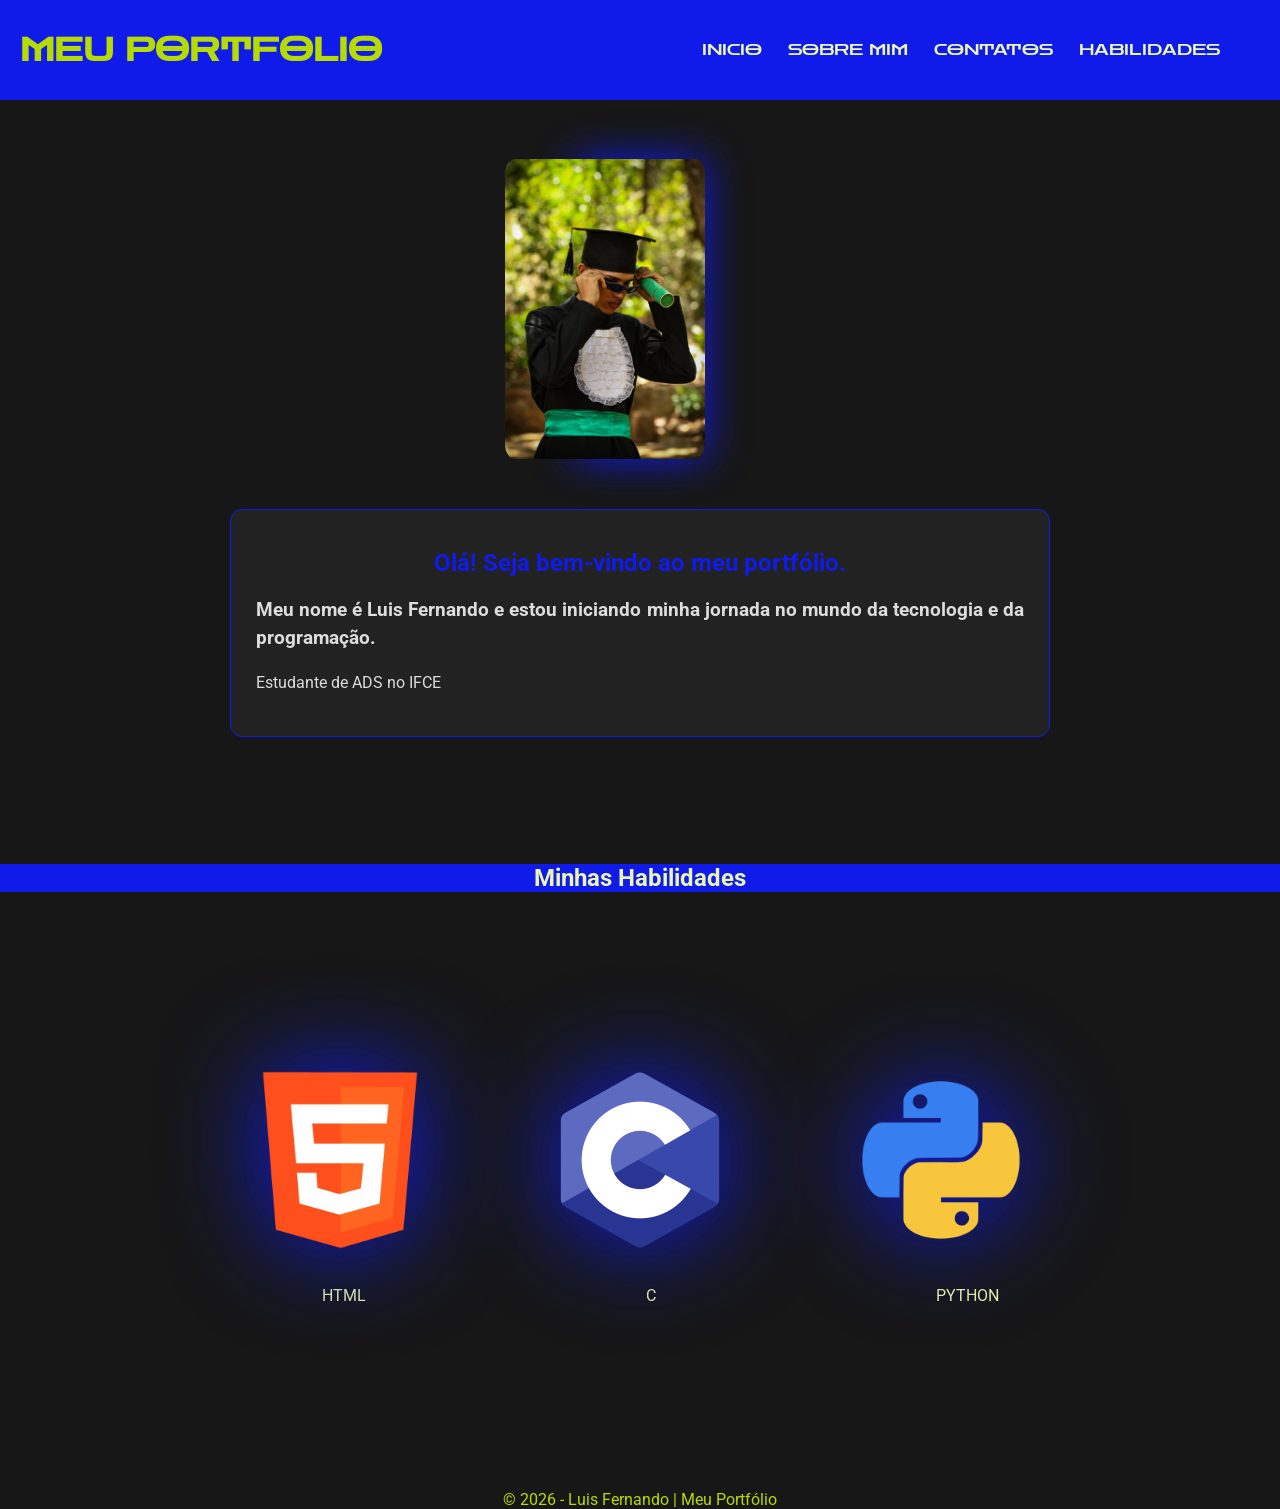
==== index.html @ d24978ae "Add files via upload" ====
<!DOCTYPE html>
<html lang="pt-br">
<head>
    <meta charset="UTF-8">
    <meta name="viewport" content="width=device-width, initial-scale=M">
    <link rel="stylesheet" href="style/style.css">
    <link rel="preconnect" href="https://fonts.googleapis.com">
<link rel="preconnect" href="https://fonts.gstatic.com" crossorigin>
<link href="https://fonts.googleapis.com/css2?family=Anta&family=Inter:ital,opsz,wght@0,14..32,100..900;1,14..32,100..900&family=Roboto:ital,wght@0,100..900;1,100..900&family=Zen+Dots&display=swap" rel="stylesheet">
    <title>MEU PORTFOLIO</title>
</head>
<body>



<header><!--Cabeçalho principal do site -->
    <H1>MEU PORTFOLIO</H1>
    <nav class="menu"><!--navegação-->
        <ul>
            <!--TAG a: serve para criar links-->
            <li><a href="index.html">INICIO</a></li>
            <li><a href="sobremim.html">SOBRE MIM</a></li>
            <li><a href="contatos.html">CONTATOS</a></li>
            <li><a href="#habilidades">HABILIDADES</a></li>
        </ul>
    </nav>
</header>
<br>
<span class="imagem">
    <img src="/img/eu.jpeg" style="width: 200px; height: auto; border-radius: 5%;" alt="Minha imagem">
</span>

<div class="conteudo">

<main><!--Conteúdo principal da página-->
    <section>
<br>
        <h2>Olá! Seja bem-vindo ao meu portfólio.</h2>
        <h3 class="inicio">Meu nome é Luis Fernando e estou iniciando
        minha jornada no mundo da tecnologia e da
        programação.</h3>


        <p class="inicio"> Estudante de ADS no IFCE</p>

    </section>
</main>

</div>
<br>
<br>
<br>

<main>
    <section id="habilidades"><!--id serve...-->
        <h2 class="titulo">
            <span>Minhas Habilidades</span>
        </h2>
        <br>
<div class="habilidades">
        <img src="img/logo-html-5-512.webp" style="width: 200px; height: auto;" alt="HTML">

        <img src="img/pngwing.com.png" style="width: 200px; height: auto;" alt="C">

        <img src="img/pngwing.com (1).png" style="width: 200px; height: auto;" alt="PYTHON">
</div>
    </section>
</main>

<div class="Nicons">

<ul style="list-style-type: none;">
    <li>
        HTML
    </li>  

</ul>

<ul style="list-style-type: none;">
    <li>
        C
    </li>
</ul>

<ul style="list-style-type: none;">
    <li>
        PYTHON
    </li>
</ul>

</div>




<br>


<footer>

    <span>© 2026 - Luis Fernando | Meu Portfólio</span>

</footer>



    
</body>
</html>
---- style/style.css ----
html, body{
background-color: #171717;
margin: 0;
padding: 0;
font-family:Roboto, sans-serif
}

header{
background-color: #101BEA;
height: 100px;
position: relative;
font-family: "Zen Dots", sans-serif;
}

header h1{
color:#B6DB00 ;
position: absolute;
top: 10px;
left: 20px;
}

header a{
color: #EAF6AD;
cursor: pointer;
text-decoration: none
}

header a:hover{
color: #B6DB00 ;
transform: scale(1.05);
}

.menu ul{
list-style: none;
}

.menu li{
display: inline;
padding: 10px;
}

.menu{
position: absolute;
right: 50px;
bottom: 25px;
}

.imagem{
display: flex;
justify-content:right;
margin-inline: 575px;
margin-top: 40px;
border-radius:  6%;
box-shadow: 0 0px 40px #101BEA ;
}
.conteudo{
background-color: #222;
padding: 0 25px 25px 25px;
margin: 50px auto;
width: 60%;
border-radius: 12px;
border: 1px solid #101BEA;
}

.conteudo h2{
    color: #101BEA;
    margin-bottom: 15px;
text-align: center;
}

.conteudo h3, p{
color: #ddd;
text-align:justify;
line-height: 1.5;
}

.titulo span{
display: flex;
justify-content: center;
color: #EAF6AD;
background-color: #101BEA;
}


.habilidades {
display: flex;
justify-content: center;
align-items: center;
margin-top: 30px;
padding: 10px;
gap: 100px;
}

.habilidades img{
    margin-top: 90px;
border-radius:  15%;
filter:drop-shadow( 0px 0px 50px #101BEA )
}


.Nicons{
color: #EAF6AD;
display: flex;
justify-content: center;
align-items: center;
list-style-type: none;
gap: 240px;
}

footer{
    color: #B6DB00;
    margin-top: 150px;
    display: flex;
justify-content: center;

}


/*Pagina contatos*/

.tabela{
display: flex;
justify-content: center;
padding: 40px;
margin-top: 40px;
color: #101BEA;
}

.tabela th{
background-color: #EAF6AD;
padding: 10px;

}

.tabela td{
color: #EAF6AD;
padding: 5px;
}




.contato{
display:flex;
flex-direction: column;
background-color: #222;
padding: 20px 10px 20px 10px;
margin:auto;
width: 50%;
border-radius: 10px;
border: 1px solid #101BEA;
color: #101BEA;

}
h2, h3{
color: #101BEA;
text-align: center;

}

button{
background-color: #101BEA;
border: 0px;
color: #EAF6AD;
cursor: pointer;
transition: .2s;

}
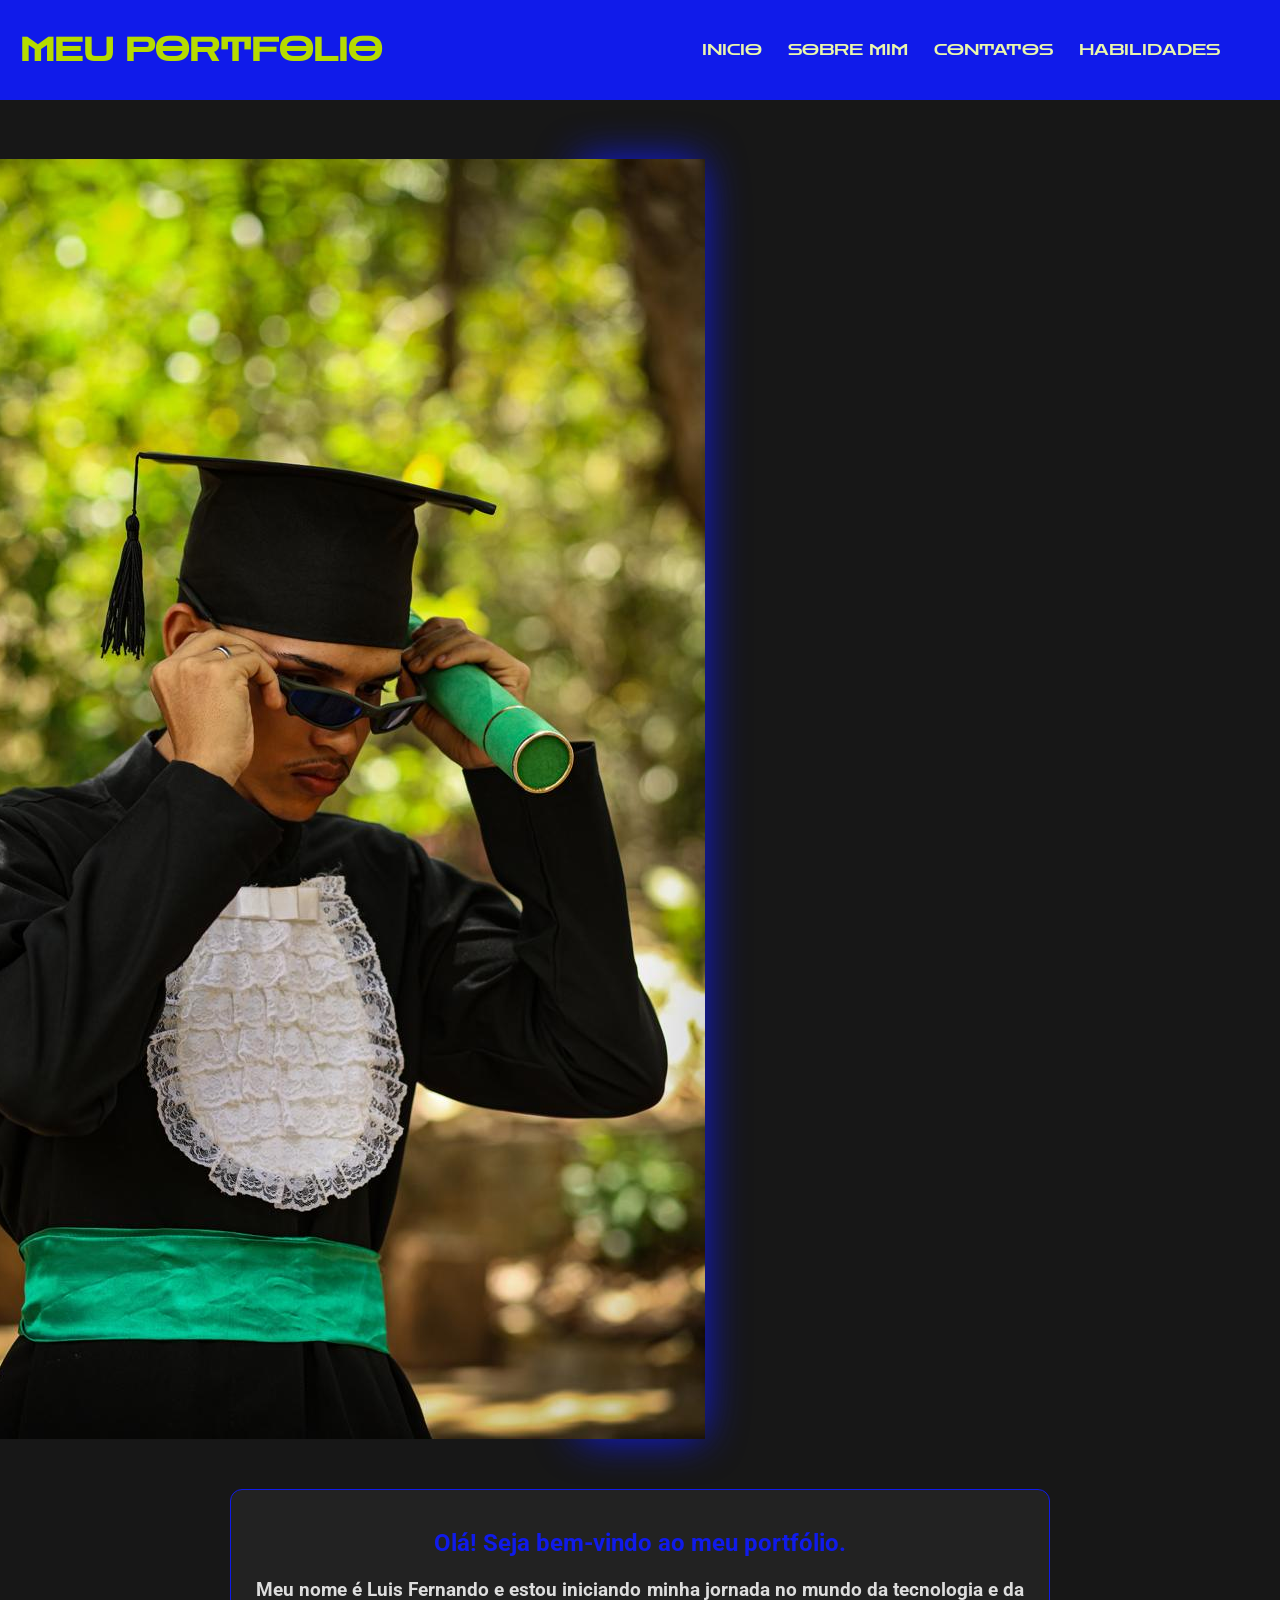
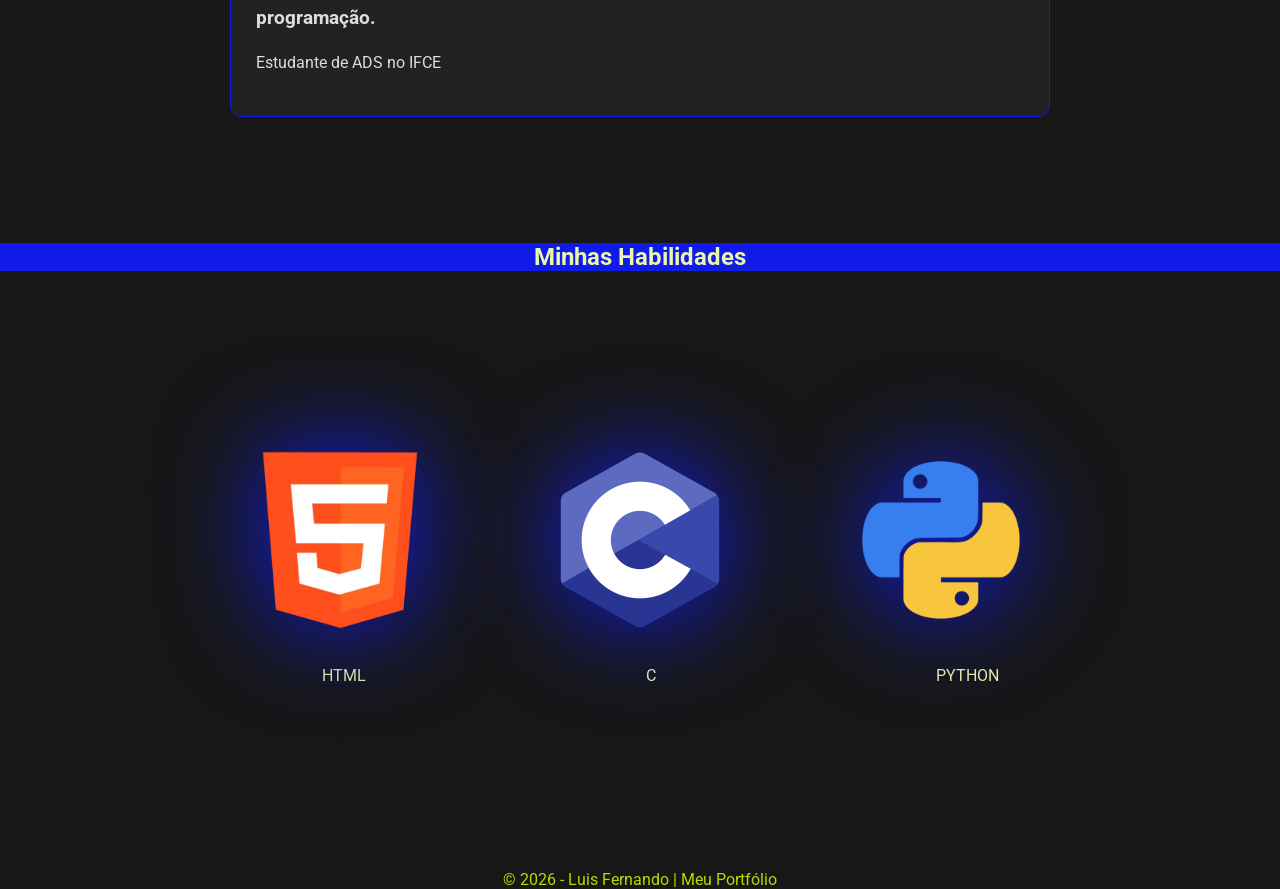
==== commit ac32c312: "Update index.html" ====
--- a/index.html
+++ b/index.html
@@ -27,25 +27,23 @@
 </header>
 <br>
 <span class="imagem">
-    <img src="/img/eu.jpeg" style="width: 200px; height: auto; border-radius: 5%;" alt="Minha imagem">
+    <img src="/img/eu.jpeg" alt="Minha imagem">
 </span>
 
 <div class="conteudo">
-
 <main><!--Conteúdo principal da página-->
     <section>
 <br>
         <h2>Olá! Seja bem-vindo ao meu portfólio.</h2>
-        <h3 class="inicio">Meu nome é Luis Fernando e estou iniciando
+        <h3>Meu nome é Luis Fernando e estou iniciando
         minha jornada no mundo da tecnologia e da
         programação.</h3>
 
 
-        <p class="inicio"> Estudante de ADS no IFCE</p>
+        <p> Estudante de ADS no IFCE</p>
 
     </section>
 </main>
-
 </div>
 <br>
 <br>
@@ -66,14 +64,13 @@
 </div>
     </section>
 </main>
+    
 
 <div class="Nicons">
-
 <ul style="list-style-type: none;">
     <li>
         HTML
     </li>  
-
 </ul>
 
 <ul style="list-style-type: none;">
@@ -89,15 +86,10 @@
 </ul>
 
 </div>
-
-
-
-
 <br>
 
-
 <footer>
-
+    
     <span>© 2026 - Luis Fernando | Meu Portfólio</span>
 
 </footer>
@@ -106,4 +98,4 @@
 
     
 </body>
-</html>+</html>
--- a/style/style.css
+++ b/style/style.css
@@ -6,6 +6,7 @@
 font-family:Roboto, sans-serif
 }
 
+/*cabeçalho*/
 header{
 background-color: #101BEA;
 height: 100px;
@@ -46,6 +47,7 @@
 bottom: 25px;
 }
 
+/*minha imagem*/
 .imagem{
 display: flex;
 justify-content:right;
@@ -54,6 +56,8 @@
 border-radius:  6%;
 box-shadow: 0 0px 40px #101BEA ;
 }
+
+/*Texto abaixo da imagem*/
 .conteudo{
 background-color: #222;
 padding: 0 25px 25px 25px;
@@ -75,6 +79,7 @@
 line-height: 1.5;
 }
 
+/*minhas habilidades e icones das linguagens*/
 .titulo span{
 display: flex;
 justify-content: center;
@@ -107,6 +112,8 @@
 list-style-type: none;
 gap: 240px;
 }
+
+/*Rodapé*/
 
 footer{
     color: #B6DB00;
